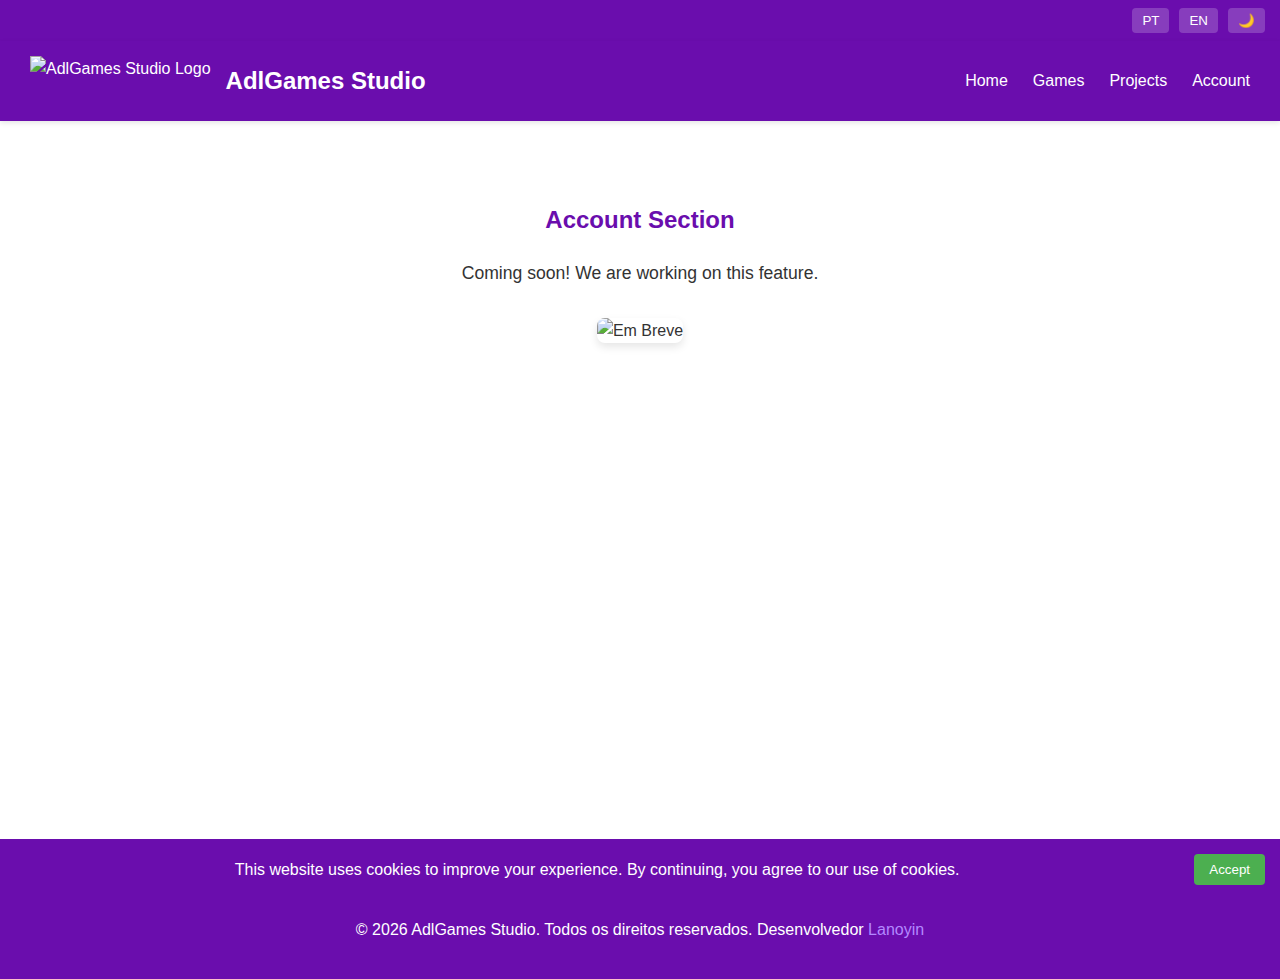
==== conta/index.html @ 8dfe0d8c "Add files via upload" ====
<!DOCTYPE html>
<html lang="pt-BR" id="html-tag">
<head>
    <meta charset="UTF-8">
    <meta name="viewport" content="width=device-width, initial-scale=1.0">
    <title>Conta - AdlGames Studio</title>
    <link rel="stylesheet" href="/assets/css/style.css">
    <link rel="icon" href="/assets/img/favicon.ico">
    <script src="/assets/js/script.js" defer></script>
    <script src="/idiomas/detect.js" defer></script>
</head>
<body>
    <div class="language-bar">
        <button onclick="changeLanguage('pt-BR')">PT</button>
        <button onclick="changeLanguage('en')">EN</button>
        <button id="theme-toggle">🌓</button>
    </div>
    
    <header>
        <div class="logo-container">
            <img src="/assets/img/logo.png" alt="AdlGames Studio Logo">
            <h1>AdlGames Studio</h1>
        </div>
        
        <nav class="desktop-menu">
            <ul>
                <li><a href="/index.html" data-i18n="home">Página Inicial</a></li>
                <li><a href="/jogos/index.html" data-i18n="games">Jogos</a></li>
                <li><a href="/projetos/index.html" data-i18n="projects">Projetos</a></li>
                <li><a href="/conta/index.html" data-i18n="account">Conta</a></li>
            </ul>
        </nav>
        
        <button class="hamburger" aria-label="Menu">
            <span></span>
            <span></span>
            <span></span>
        </button>
    </header>
    
    <nav class="mobile-menu">
        <ul>
            <li><a href="/index.html" data-i18n="home">Página Inicial</a></li>
            <li><a href="/jogos/index.html" data-i18n="games">Jogos</a></li>
            <li><a href="/projetos/index.html" data-i18n="projects">Projetos</a></li>
            <li><a href="/conta/index.html" data-i18n="account">Conta</a></li>
            <li>
                <button onclick="changeLanguage('pt-BR')">Português</button>
                <button onclick="changeLanguage('en')">English</button>
                <button id="theme-toggle-mobile">🌓 Tema</button>
            </li>
        </ul>
    </nav>
    
    <main>
        <div class="coming-soon-container">
            <h2 data-i18n="accountSection">Seção de Conta</h2>
            <p data-i18n="comingSoonFeature">Em breve! Estamos trabalhando nesta funcionalidade.</p>
            <img src="https://via.placeholder.com/300x200/6a0dad/ffffff?text=Em+Breve" alt="Em Breve">
        </div>
    </main>
    
    <footer>
        <div class="cookie-consent">
            <p data-i18n="cookieMessage">Este site usa cookies para melhorar sua experiência. Ao continuar, você concorda com nosso uso de cookies.</p>
            <button onclick="acceptCookies()" data-i18n="acceptCookies">Aceitar</button>
        </div>
        <p>&copy; <span id="current-year"></span> AdlGames Studio. Todos os direitos reservados. Desenvolvedor <a href="https://youtube.com/@LanoyinGamerOFC" target="_blank">Lanoyin</a></p>
    </footer>
</body>
</html>
---- assets/css/style.css ----
:root {
    --primary-color: #6a0dad;
    --primary-light: #9c27b0;
    --primary-dark: #4a0072;
    --secondary-color: #ffffff;
    --text-color: #333;
    --bg-color: #ffffff;
    --header-bg: #6a0dad;
    --footer-bg: #6a0dad;
    --card-bg: #f5f5f5;
}

[data-theme="dark"] {
    --primary-color: #9c27b0;
    --primary-light: #ba68c8;
    --primary-dark: #7b1fa2;
    --secondary-color: #e1bee7;
    --text-color: #f5f5f5;
    --bg-color: #121212;
    --header-bg: #1e1e1e;
    --footer-bg: #1e1e1e;
    --card-bg: #2d2d2d;
}

/* Estilos gerais */
body {
    font-family: 'Segoe UI', Tahoma, Geneva, Verdana, sans-serif;
    margin: 0;
    padding: 0;
    line-height: 1.6;
    color: var(--text-color);
    background-color: var(--bg-color);
    transition: background-color 0.3s, color 0.3s;
}

a {
    color: var(--primary-color);
    text-decoration: none;
}

/* Barra de idiomas e tema */
.language-bar {
    text-align: right;
    padding: 8px 15px;
    background: var(--header-bg);
    display: flex;
    justify-content: flex-end;
    gap: 10px;
}

.language-bar button, #theme-toggle, #theme-toggle-mobile {
    background: rgba(255, 255, 255, 0.2);
    border: none;
    padding: 5px 10px;
    border-radius: 4px;
    color: white;
    cursor: pointer;
    transition: background 0.2s;
}

.language-bar button:hover, #theme-toggle:hover, #theme-toggle-mobile:hover {
    background: rgba(255, 255, 255, 0.3);
}

/* Cabeçalho */
header {
    display: flex;
    justify-content: space-between;
    align-items: center;
    padding: 15px 30px;
    background: var(--header-bg);
    color: white;
    box-shadow: 0 2px 5px rgba(0, 0, 0, 0.1);
}

.logo-container {
    display: flex;
    align-items: center;
    gap: 15px;
}

.logo-container img {
    height: 50px;
}

.logo-container h1 {
    margin: 0;
    font-size: 1.5rem;
    color: white;
}

/* Menu desktop */
.desktop-menu ul {
    display: flex;
    list-style: none;
    gap: 25px;
    margin: 0;
    padding: 0;
}

.desktop-menu a {
    color: white;
    font-weight: 500;
    padding: 5px 0;
    position: relative;
}

.desktop-menu a::after {
    content: '';
    position: absolute;
    bottom: 0;
    left: 0;
    width: 0;
    height: 2px;
    background: white;
    transition: width 0.3s;
}

.desktop-menu a:hover::after {
    width: 100%;
}

/* Menu hambúrguer (mobile) */
.hamburger {
    display: none;
    background: none;
    border: none;
    cursor: pointer;
    padding: 10px;
}

.hamburger span {
    display: block;
    width: 25px;
    height: 3px;
    background: white;
    margin: 5px 0;
    transition: transform 0.3s, opacity 0.3s;
}

/* Menu mobile */
.mobile-menu {
    display: none;
    position: fixed;
    top: 0;
    left: 0;
    width: 80%;
    max-width: 300px;
    height: 100%;
    background: var(--header-bg);
    z-index: 1000;
    padding: 20px;
    box-sizing: border-box;
    transform: translateX(-100%);
    transition: transform 0.3s ease;
    overflow-y: auto;
}

.mobile-menu.active {
    transform: translateX(0);
}

.mobile-menu ul {
    list-style: none;
    padding: 0;
    margin-top: 40px;
}

.mobile-menu li {
    margin: 20px 0;
}

.mobile-menu a {
    color: white;
    font-size: 1.1rem;
    display: block;
    padding: 8px 0;
}

.mobile-menu button {
    background: rgba(255, 255, 255, 0.1);
    color: white;
    border: none;
    padding: 8px 12px;
    margin: 5px;
    border-radius: 4px;
    cursor: pointer;
    width: 100%;
    text-align: left;
}

.close-menu {
    position: absolute;
    top: 15px;
    right: 15px;
    background: none;
    border: none;
    color: white;
    font-size: 1.5rem;
    cursor: pointer;
}

/* Conteúdo principal */
main {
    padding: 30px;
    min-height: calc(100vh - 200px);
}

.hero {
    text-align: center;
    padding: 50px 20px;
    background: linear-gradient(135deg, var(--primary-dark), var(--primary-light));
    color: white;
    border-radius: 8px;
    margin-bottom: 30px;
}

.hero h2 {
    font-size: 2.5rem;
    margin-bottom: 15px;
}

.hero p {
    font-size: 1.2rem;
    opacity: 0.9;
}

.highlights {
    display: grid;
    grid-template-columns: repeat(auto-fit, minmax(300px, 1fr));
    gap: 20px;
    margin: 30px 0;
}

.highlight-card {
    background: var(--card-bg);
    border-radius: 8px;
    overflow: hidden;
    box-shadow: 0 4px 6px rgba(0, 0, 0, 0.1);
    transition: transform 0.3s;
}

.highlight-card:hover {
    transform: translateY(-5px);
}

.highlight-card img {
    width: 100%;
    height: auto;
    display: block;
}

.highlight-card h3 {
    padding: 15px;
    margin: 0;
    color: var(--primary-color);
}

/* Página de Jogos */
.games-list {
    display: grid;
    grid-template-columns: repeat(auto-fill, minmax(280px, 1fr));
    gap: 25px;
    margin-top: 30px;
}

.game-card {
    background: var(--card-bg);
    border-radius: 8px;
    overflow: hidden;
    box-shadow: 0 4px 8px rgba(0, 0, 0, 0.1);
    transition: all 0.3s;
}

.game-card:hover {
    transform: translateY(-5px);
    box-shadow: 0 6px 12px rgba(0, 0, 0, 0.15);
}

.game-card img {
    width: 100%;
    height: 200px;
    object-fit: cover;
}

.game-card h3 {
    padding: 15px 15px 5px;
    margin: 0;
    color: var(--primary-color);
}

.game-card p {
    padding: 0 15px 15px;
    margin: 0;
    color: var(--text-color);
}

.coming-soon {
    position: relative;
}

.coming-soon::after {
    content: "EM BREVE";
    position: absolute;
    top: 10px;
    right: 10px;
    background: var(--primary-color);
    color: white;
    padding: 3px 8px;
    border-radius: 4px;
    font-size: 0.8rem;
    font-weight: bold;
}

/* Página de Projetos */
.projects-list {
    display: grid;
    grid-template-columns: repeat(auto-fill, minmax(350px, 1fr));
    gap: 30px;
    margin-top: 30px;
}

.project-card {
    background: var(--card-bg);
    border-radius: 8px;
    overflow: hidden;
    box-shadow: 0 4px 8px rgba(0, 0, 0, 0.1);
}

.project-card img {
    width: 100%;
    height: 200px;
    object-fit: cover;
}

.project-card h3 {
    padding: 15px 15px 5px;
    margin: 0;
    color: var(--primary-color);
}

.project-card p {
    padding: 0 15px;
    color: var(--text-color);
}

.project-link {
    display: inline-block;
    margin: 15px;
    padding: 8px 15px;
    background: var(--primary-color);
    color: white;
    border-radius: 4px;
    transition: background 0.3s;
}

.project-link:hover {
    background: var(--primary-dark);
}

/* Página de Conta */
.coming-soon-container {
    text-align: center;
    max-width: 600px;
    margin: 50px auto;
}

.coming-soon-container h2 {
    color: var(--primary-color);
    margin-bottom: 20px;
}

.coming-soon-container p {
    font-size: 1.1rem;
    margin-bottom: 30px;
}

.coming-soon-container img {
    max-width: 100%;
    border-radius: 8px;
    box-shadow: 0 4px 8px rgba(0, 0, 0, 0.1);
}

/* Rodapé */
footer {
    text-align: center;
    padding: 20px;
    background: var(--footer-bg);
    color: white;
}

footer a {
    color: #b388ff;
}

/* Aviso de cookies */
.cookie-consent {
    position: fixed;
    bottom: 0;
    left: 0;
    right: 0;
    background: var(--header-bg);
    color: white;
    padding: 15px;
    display: flex;
    justify-content: space-between;
    align-items: center;
    flex-wrap: wrap;
    gap: 15px;
    display: none;
    z-index: 1000;
}

.cookie-consent p {
    margin: 0;
    flex: 1;
    min-width: 200px;
}

.cookie-consent button {
    background: #4CAF50;
    color: white;
    border: none;
    padding: 8px 15px;
    border-radius: 4px;
    cursor: pointer;
    white-space: nowrap;
}

/* Responsividade */
@media (max-width: 768px) {
    .desktop-menu {
        display: none;
    }
    
    .hamburger {
        display: block;
    }
    
    header {
        padding: 15px;
    }
    
    .logo-container h1 {
        font-size: 1.3rem;
    }
    
    main {
        padding: 20px;
    }
    
    .hero h2 {
        font-size: 2rem;
    }
    
    .hero p {
        font-size: 1rem;
    }
    
    .projects-list {
        grid-template-columns: 1fr;
    }
}

@media (max-width: 480px) {
    .language-bar {
        padding: 8px 10px;
    }
    
    .logo-container h1 {
        font-size: 1.1rem;
    }
    
    .hero {
        padding: 30px 15px;
    }
    
    .hero h2 {
        font-size: 1.8rem;
    }
    
    .cookie-consent {
        flex-direction: column;
        text-align: center;
    }
}
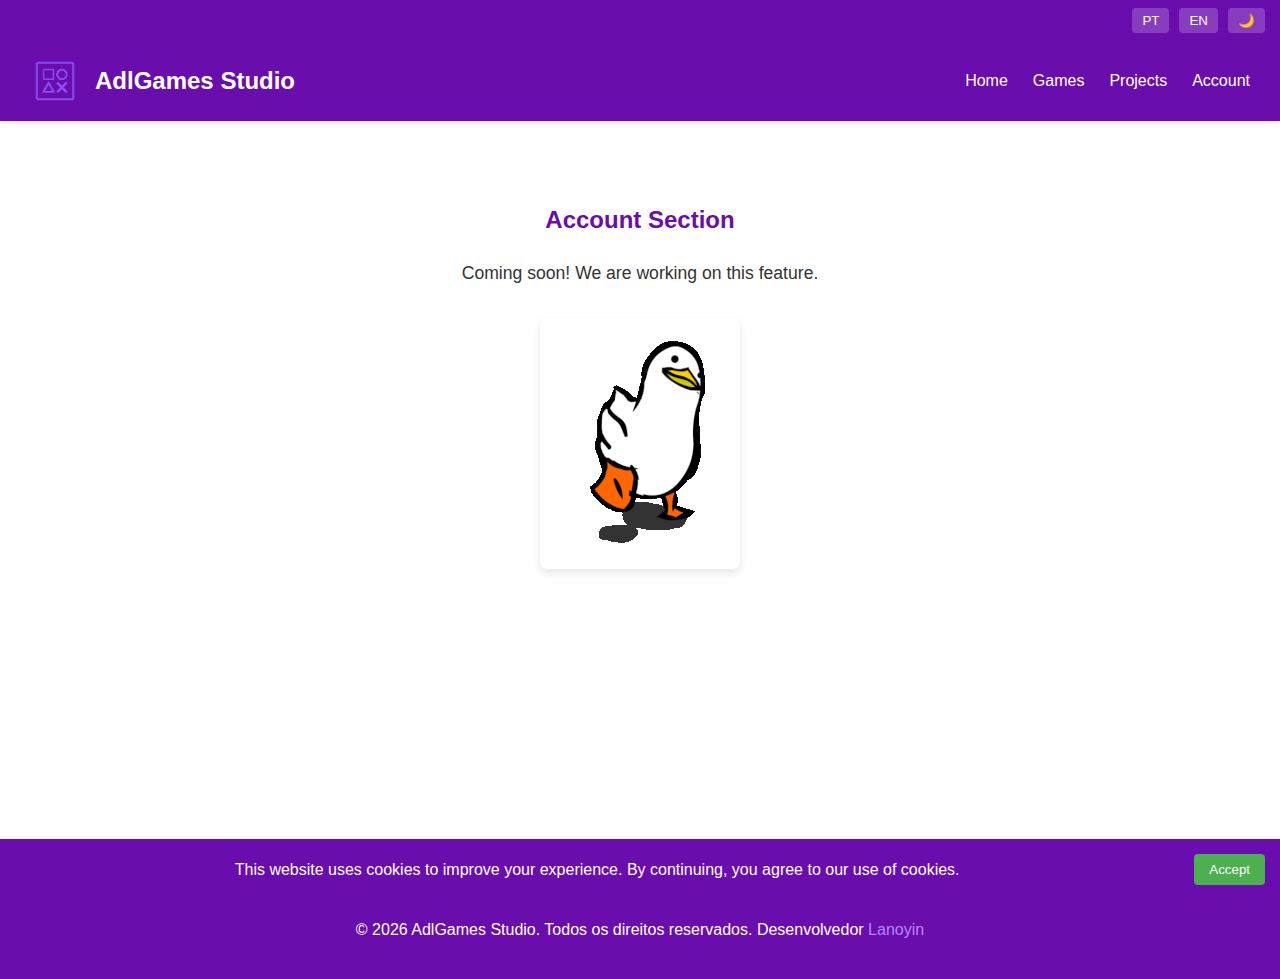
==== commit 610cdac7: "Add files via upload" ====
--- a/conta/index.html
+++ b/conta/index.html
@@ -4,10 +4,10 @@
     <meta charset="UTF-8">
     <meta name="viewport" content="width=device-width, initial-scale=1.0">
     <title>Conta - AdlGames Studio</title>
-    <link rel="stylesheet" href="/assets/css/style.css">
-    <link rel="icon" href="/assets/img/favicon.ico">
-    <script src="/assets/js/script.js" defer></script>
-    <script src="/idiomas/detect.js" defer></script>
+    <link rel="stylesheet" href="../assets/css/style.css">
+    <link rel="icon" href="../assets/img/favicon.ico">
+    <script src="../assets/js/script.js" defer></script>
+    <script src="../idiomas/detect.js" defer></script>
 </head>
 <body>
     <div class="language-bar">
@@ -18,16 +18,16 @@
     
     <header>
         <div class="logo-container">
-            <img src="/assets/img/logo.png" alt="AdlGames Studio Logo">
+            <img src="../assets/img/logo.png" alt="AdlGames Studio Logo">
             <h1>AdlGames Studio</h1>
         </div>
         
         <nav class="desktop-menu">
             <ul>
-                <li><a href="/index.html" data-i18n="home">Página Inicial</a></li>
-                <li><a href="/jogos/index.html" data-i18n="games">Jogos</a></li>
-                <li><a href="/projetos/index.html" data-i18n="projects">Projetos</a></li>
-                <li><a href="/conta/index.html" data-i18n="account">Conta</a></li>
+                <li><a href="../index.html" data-i18n="home">Página Inicial</a></li>
+                <li><a href="../jogos/index.html" data-i18n="games">Jogos</a></li>
+                <li><a href="../projetos/index.html" data-i18n="projects">Projetos</a></li>
+                <li><a href="../conta/index.html" data-i18n="account">Conta</a></li>
             </ul>
         </nav>
         
@@ -40,10 +40,10 @@
     
     <nav class="mobile-menu">
         <ul>
-            <li><a href="/index.html" data-i18n="home">Página Inicial</a></li>
-            <li><a href="/jogos/index.html" data-i18n="games">Jogos</a></li>
-            <li><a href="/projetos/index.html" data-i18n="projects">Projetos</a></li>
-            <li><a href="/conta/index.html" data-i18n="account">Conta</a></li>
+            <li><a href="../index.html" data-i18n="home">Página Inicial</a></li>
+            <li><a href="../jogos/index.html" data-i18n="games">Jogos</a></li>
+            <li><a href="../projetos/index.html" data-i18n="projects">Projetos</a></li>
+            <li><a href="../conta/index.html" data-i18n="account">Conta</a></li>
             <li>
                 <button onclick="changeLanguage('pt-BR')">Português</button>
                 <button onclick="changeLanguage('en')">English</button>
@@ -56,7 +56,7 @@
         <div class="coming-soon-container">
             <h2 data-i18n="accountSection">Seção de Conta</h2>
             <p data-i18n="comingSoonFeature">Em breve! Estamos trabalhando nesta funcionalidade.</p>
-            <img src="https://via.placeholder.com/300x200/6a0dad/ffffff?text=Em+Breve" alt="Em Breve">
+            <img src="../assets/gif/CarregandoEmBreve.gif" alt="Em Breve">
         </div>
     </main>
     
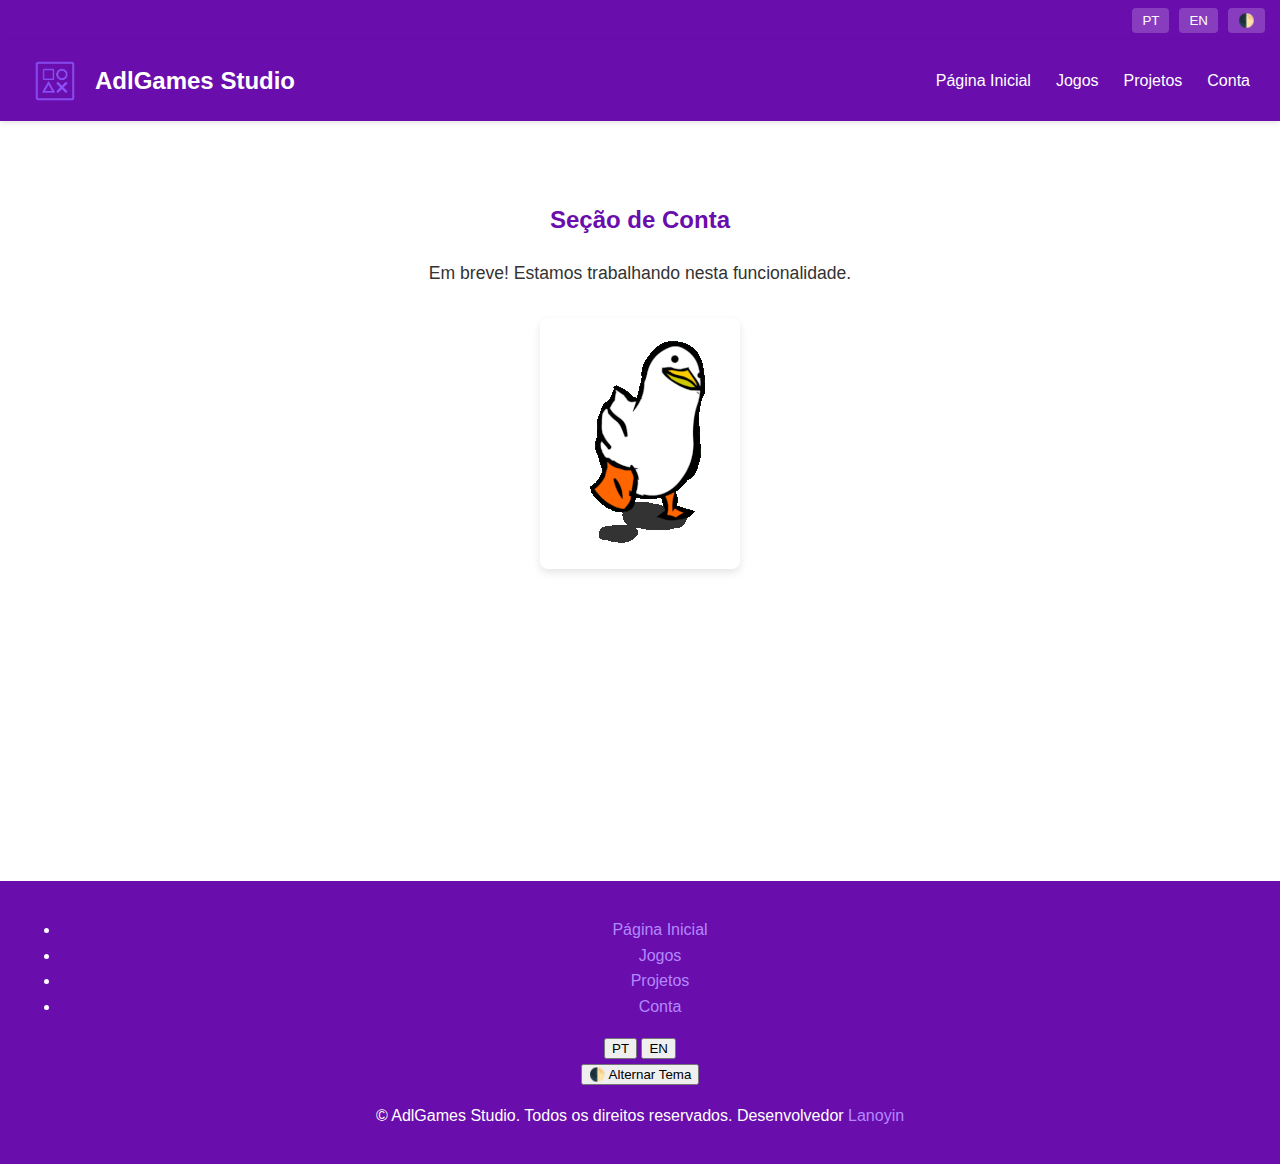
==== commit fc0d136d: "Atualizar o index.html" ====
--- a/conta/index.html
+++ b/conta/index.html
@@ -15,13 +15,13 @@
         <button onclick="changeLanguage('en')">EN</button>
         <button id="theme-toggle">🌓</button>
     </div>
-    
+
     <header>
         <div class="logo-container">
             <img src="../assets/img/logo.png" alt="AdlGames Studio Logo">
             <h1>AdlGames Studio</h1>
         </div>
-        
+
         <nav class="desktop-menu">
             <ul>
                 <li><a href="../index.html" data-i18n="home">Página Inicial</a></li>
@@ -30,28 +30,8 @@
                 <li><a href="../conta/index.html" data-i18n="account">Conta</a></li>
             </ul>
         </nav>
-        
-        <button class="hamburger" aria-label="Menu">
-            <span></span>
-            <span></span>
-            <span></span>
-        </button>
     </header>
-    
-    <nav class="mobile-menu">
-        <ul>
-            <li><a href="../index.html" data-i18n="home">Página Inicial</a></li>
-            <li><a href="../jogos/index.html" data-i18n="games">Jogos</a></li>
-            <li><a href="../projetos/index.html" data-i18n="projects">Projetos</a></li>
-            <li><a href="../conta/index.html" data-i18n="account">Conta</a></li>
-            <li>
-                <button onclick="changeLanguage('pt-BR')">Português</button>
-                <button onclick="changeLanguage('en')">English</button>
-                <button id="theme-toggle-mobile">🌓 Tema</button>
-            </li>
-        </ul>
-    </nav>
-    
+
     <main>
         <div class="coming-soon-container">
             <h2 data-i18n="accountSection">Seção de Conta</h2>
@@ -59,12 +39,30 @@
             <img src="../assets/gif/CarregandoEmBreve.gif" alt="Em Breve">
         </div>
     </main>
-    
+
     <footer>
+        <div class="footer-nav">
+            <ul>
+                <li><a href="../index.html" data-i18n="home">Página Inicial</a></li>
+                <li><a href="../jogos/index.html" data-i18n="games">Jogos</a></li>
+                <li><a href="../projetos/index.html" data-i18n="projects">Projetos</a></li>
+                <li><a href="../conta/index.html" data-i18n="account">Conta</a></li>
+            </ul>
+        </div>
+        
+        <div class="footer-controls">
+            <div class="language-controls">
+                <button onclick="changeLanguage('pt-BR')">PT</button>
+                <button onclick="changeLanguage('en')">EN</button>
+            </div>
+            <button id="theme-toggle-footer">🌓 <span data-i18n="toggleTheme">Alternar Tema</span></button>
+        </div>
+        
         <div class="cookie-consent">
             <p data-i18n="cookieMessage">Este site usa cookies para melhorar sua experiência. Ao continuar, você concorda com nosso uso de cookies.</p>
             <button onclick="acceptCookies()" data-i18n="acceptCookies">Aceitar</button>
         </div>
+        
         <p>&copy; <span id="current-year"></span> AdlGames Studio. Todos os direitos reservados. Desenvolvedor <a href="https://youtube.com/@LanoyinGamerOFC" target="_blank">Lanoyin</a></p>
     </footer>
 </body>
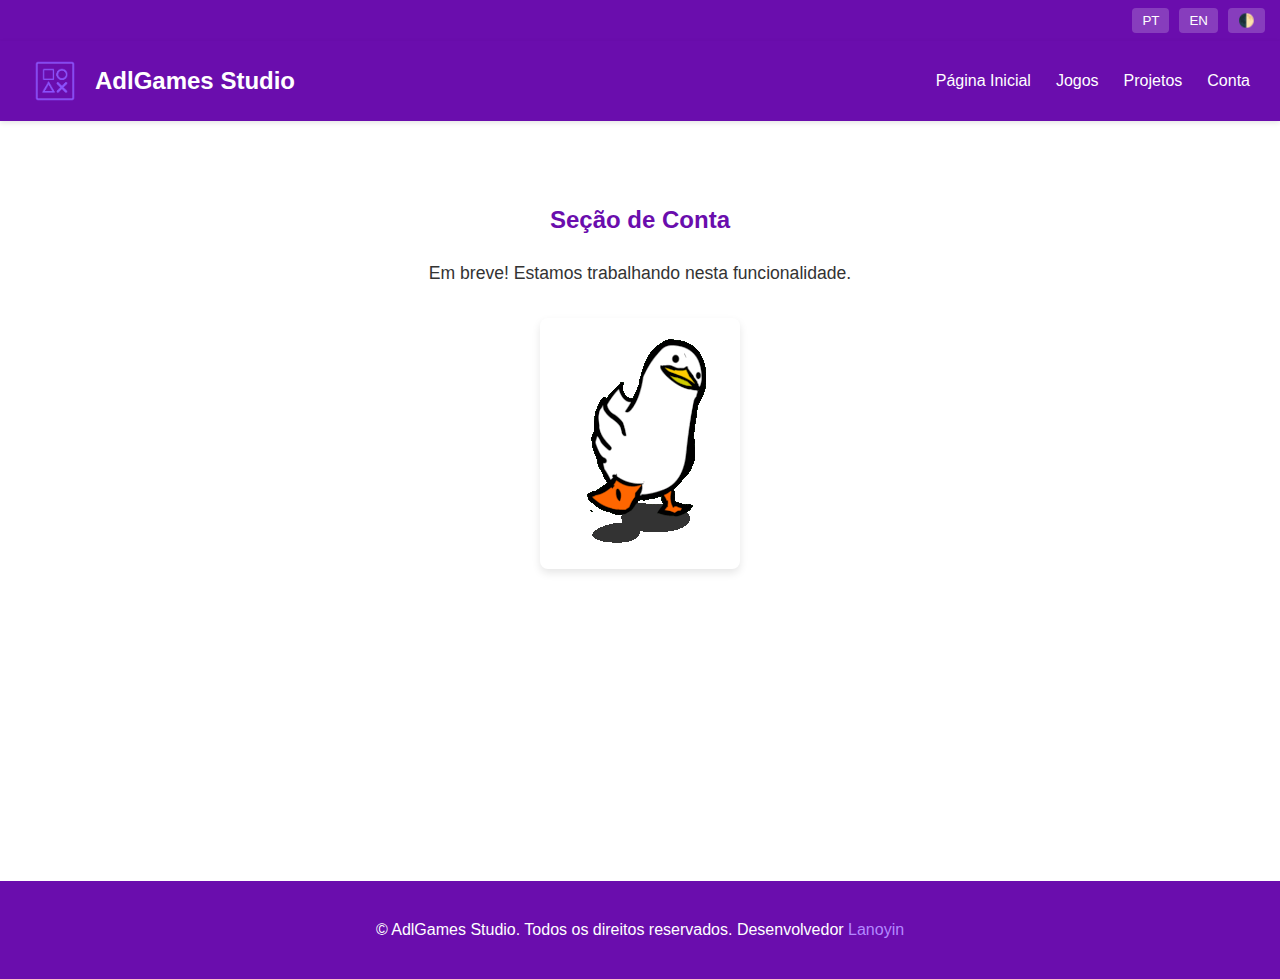
==== commit 09b38110: "Atualizar o index.html" ====
--- a/conta/index.html
+++ b/conta/index.html
@@ -41,28 +41,10 @@
     </main>
 
     <footer>
-        <div class="footer-nav">
-            <ul>
-                <li><a href="../index.html" data-i18n="home">Página Inicial</a></li>
-                <li><a href="../jogos/index.html" data-i18n="games">Jogos</a></li>
-                <li><a href="../projetos/index.html" data-i18n="projects">Projetos</a></li>
-                <li><a href="../conta/index.html" data-i18n="account">Conta</a></li>
-            </ul>
-        </div>
-        
-        <div class="footer-controls">
-            <div class="language-controls">
-                <button onclick="changeLanguage('pt-BR')">PT</button>
-                <button onclick="changeLanguage('en')">EN</button>
-            </div>
-            <button id="theme-toggle-footer">🌓 <span data-i18n="toggleTheme">Alternar Tema</span></button>
-        </div>
-        
         <div class="cookie-consent">
             <p data-i18n="cookieMessage">Este site usa cookies para melhorar sua experiência. Ao continuar, você concorda com nosso uso de cookies.</p>
             <button onclick="acceptCookies()" data-i18n="acceptCookies">Aceitar</button>
         </div>
-        
         <p>&copy; <span id="current-year"></span> AdlGames Studio. Todos os direitos reservados. Desenvolvedor <a href="https://youtube.com/@LanoyinGamerOFC" target="_blank">Lanoyin</a></p>
     </footer>
 </body>
--- a/assets/css/style.css
+++ b/assets/css/style.css
@@ -71,12 +71,19 @@
     background: var(--header-bg);
     color: white;
     box-shadow: 0 2px 5px rgba(0, 0, 0, 0.1);
+    position: relative;
 }
 
 .logo-container {
     display: flex;
     align-items: center;
     gap: 15px;
+    cursor: pointer;
+    transition: transform 0.2s;
+}
+
+.logo-container:active {
+    transform: scale(0.98);
 }
 
 .logo-container img {
@@ -87,6 +94,7 @@
     margin: 0;
     font-size: 1.5rem;
     color: white;
+    user-select: none;
 }
 
 /* Menu desktop */
@@ -120,84 +128,55 @@
     width: 100%;
 }
 
-/* Menu hambúrguer (mobile) */
-.hamburger {
-    display: none;
-    background: none;
-    border: none;
-    cursor: pointer;
-    padding: 10px;
-}
-
-.hamburger span {
-    display: block;
-    width: 25px;
-    height: 3px;
-    background: white;
-    margin: 5px 0;
-    transition: transform 0.3s, opacity 0.3s;
-}
-
-/* Menu mobile */
-.mobile-menu {
-    display: none;
-    position: fixed;
-    top: 0;
-    left: 0;
-    width: 80%;
-    max-width: 300px;
-    height: 100%;
-    background: var(--header-bg);
-    z-index: 1000;
-    padding: 20px;
-    box-sizing: border-box;
-    transform: translateX(-100%);
-    transition: transform 0.3s ease;
-    overflow-y: auto;
-}
-
-.mobile-menu.active {
-    transform: translateX(0);
-}
-
-.mobile-menu ul {
-    list-style: none;
-    padding: 0;
-    margin-top: 40px;
-}
-
-.mobile-menu li {
-    margin: 20px 0;
-}
-
-.mobile-menu a {
-    color: white;
-    font-size: 1.1rem;
-    display: block;
-    padding: 8px 0;
-}
-
-.mobile-menu button {
-    background: rgba(255, 255, 255, 0.1);
-    color: white;
-    border: none;
-    padding: 8px 12px;
-    margin: 5px;
-    border-radius: 4px;
-    cursor: pointer;
-    width: 100%;
-    text-align: left;
-}
-
-.close-menu {
-    position: absolute;
-    top: 15px;
-    right: 15px;
-    background: none;
-    border: none;
-    color: white;
-    font-size: 1.5rem;
-    cursor: pointer;
+/* Menu mobile (substitui o hamburguer) */
+@media (max-width: 768px) {
+    header {
+        flex-wrap: wrap;
+        padding: 10px 15px;
+    }
+    
+    .desktop-menu {
+        width: 100%;
+        max-height: 0;
+        overflow: hidden;
+        transition: max-height 0.4s ease-out;
+        position: absolute;
+        top: 100%;
+        left: 0;
+        background: var(--header-bg);
+        z-index: 1000;
+        box-shadow: 0 4px 8px rgba(0,0,0,0.2);
+    }
+    
+    .desktop-menu.active {
+        max-height: 500px;
+        padding: 15px 0;
+    }
+    
+    .desktop-menu ul {
+        flex-direction: column;
+        gap: 0;
+    }
+    
+    .desktop-menu li {
+        text-align: center;
+        padding: 12px 0;
+        border-top: 1px solid rgba(255,255,255,0.1);
+    }
+    
+    .desktop-menu a::after {
+        display: none;
+    }
+    
+    /* Remove controles do mobile-menu antigo */
+    .mobile-menu, .hamburger {
+        display: none !important;
+    }
+    
+    /* Ajuste para o logo */
+    .logo-container {
+        width: auto;
+    }
 }
 
 /* Conteúdo principal */
@@ -427,61 +406,44 @@
     white-space: nowrap;
 }
 
-/* Responsividade */
-@media (max-width: 768px) {
-    .desktop-menu {
-        display: none;
-    }
-    
-    .hamburger {
-        display: block;
-    }
-    
-    header {
-        padding: 15px;
-    }
-    
-    .logo-container h1 {
-        font-size: 1.3rem;
-    }
-    
-    main {
-        padding: 20px;
-    }
-    
-    .hero h2 {
-        font-size: 2rem;
-    }
-    
-    .hero p {
-        font-size: 1rem;
-    }
-    
-    .projects-list {
-        grid-template-columns: 1fr;
-    }
-}
-
+/* Responsividade adicional */
 @media (max-width: 480px) {
     .language-bar {
         padding: 8px 10px;
     }
-    
+
     .logo-container h1 {
-        font-size: 1.1rem;
-    }
-    
+        font-size: 1.3rem;
+    }
+
     .hero {
         padding: 30px 15px;
     }
-    
+
     .hero h2 {
         font-size: 1.8rem;
     }
-    
+
     .cookie-consent {
         flex-direction: column;
         text-align: center;
     }
-}
-
+    
+    .projects-list,
+    .games-list {
+        grid-template-columns: 1fr;
+    }
+}
+
+/* Animações */
+@keyframes fadeIn {
+    from { opacity: 0; }
+    to { opacity: 1; }
+}
+
+/* Garante que o menu desktop fique visível em telas maiores */
+@media (min-width: 769px) {
+    .desktop-menu {
+        display: flex !important;
+    }
+}